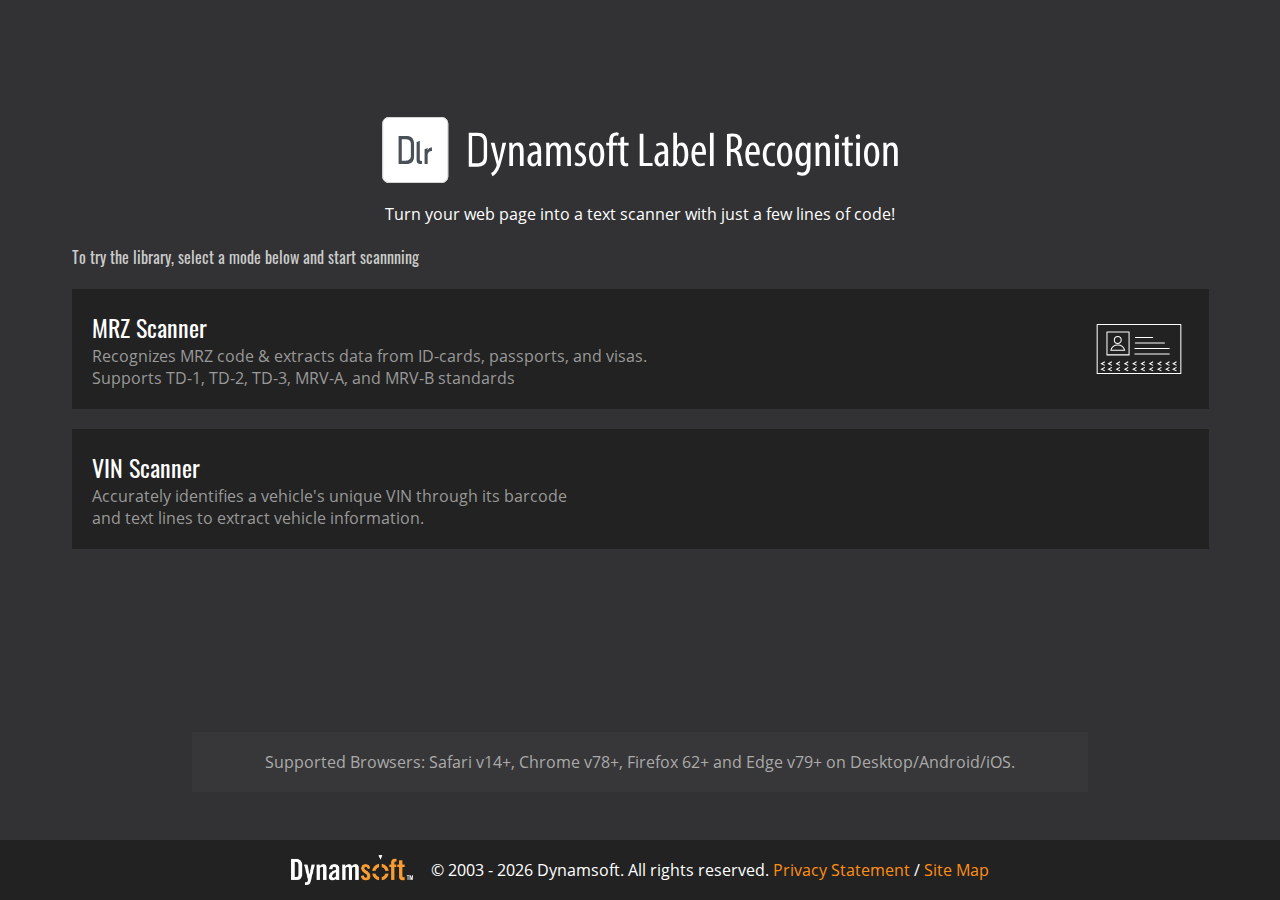
==== label-recognizer-js-index/index.html @ 2de91a48 "fix: updated links" ====
<!DOCTYPE html>
<html lang="en">
  <head>
    <meta charset="utf-8" />
    <meta name="viewport" content="width=device-width,initial-scale=1.0" />
    <meta
      name="description"
      content="Dynamsoft Label Recognizer (DLR) is a data capture SDK designed to recognize meaningful zonal text or symbols in an image (or a ‘Label’ in this context)."
    />
    <meta name="keywords" content="mrz, vin, passport, visa, id, drivers license, ocr" />
    <title>Label Recognizer JavaScript Demo | Dynamsoft</title>
    <link rel="stylesheet" href="./css/index.css" />
  </head>
  <body>
    <div class="header">
      <a class="header-icon-container" target="_blank" href="https://www.dynamsoft.com/">
        <img class="header-icon" src="./assets/dynamsoft_logo_orange.png" alt="logo" />
      </a>
      <!-- -----------ignore this part when uploading to github ↓------------ -->
      <div class="live-chat">
        <svg width="24" height="24" viewBox="0 0 24 24">
          <g transform="translate(-319 -816.551)">
            <g>
              <g id="conversation-chat-2">
                <path
                  d="M333.5,817.051h-10a4,4,0,0,0-4,4v5a4,4,0,0,0,4,4h1v4l4.5-4h4.5a4,4,0,0,0,4-4v-5A4,4,0,0,0,333.5,817.051Z"
                  fill="none"
                  stroke="#fff"
                  stroke-linecap="round"
                  stroke-linejoin="round"
                  stroke-width="1"
                />
                <path
                  d="M330.5,833.051v1.5a2.5,2.5,0,0,0,2.5,2.5h2.5l3,3v-3H340a2.5,2.5,0,0,0,2.5-2.5v-3a2.5,2.5,0,0,0-2.5-2.5h-.5"
                  fill="none"
                  stroke="#fff"
                  stroke-linecap="round"
                  stroke-linejoin="round"
                  stroke-width="1"
                />
              </g>
            </g>
          </g>
        </svg>
      </div>
      <!-- -----------ignore this part when uploading to github ↑------------ -->
    </div>
    <div class="homepage">
      <div class="content">
        <div class="content-header">
          <img src="./assets/dlr-logo-icon.svg" class="dlr-logo" alt="logo" />
          <div class="explain-text">Turn your web page into a text scanner with just a few lines of code!</div>
        </div>
        <div class="choices">
          <div class="tooltip">To try the library, select a mode below and start scannning</div>
          <div class="option" id="general-mrz">
            <div class="label">
              MRZ Scanner
              <div class="tooltip">
                <div data-v-c6bdc170="" class="mrzToolTip">
                  Recognizes MRZ code &amp; extracts data from ID-cards, passports, and visas. Supports TD-1, TD-2,
                  TD-3, MRV-A, and MRV-B standards
                </div>
              </div>
            </div>
            <div class="icon">
              <img src="./assets/mrz-icon.svg" />
            </div>
          </div>
          <div class="option" id="vin">
            <div class="label">
              VIN Scanner
              <div class="tooltip">
                <div data-v-c6bdc170="" class="vinToolTip">
                  Accurately identifies a vehicle's unique VIN through its barcode and text lines to extract vehicle
                  information.
                </div>
              </div>
            </div>
          </div>
          <!-- <div class="option-row">
            <div class="option" id="passport-mrz">
              <div class="label">Passport MRZ Scanner</div>
            </div>
            <div class="option" id="vin">
              <div class="label">VIN Scanner</div>
            </div>
          </div> -->
        </div>
      </div>
    </div>
    <div class="support-content">
      Supported Browsers: Safari v14+, Chrome v78+, Firefox 62+ and Edge v79+ on Desktop/Android/iOS.
    </div>
    <div class="footer">
      <div class="footer-content">
        <a class="footer-icon-container" target="_blank" href="https://www.dynamsoft.com/">
          <img class="footer-icon" src="./assets/dynamsoft_logo_orange.png" alt="logo" />
        </a>
        <span>
          © 2003 - <span class="current-year"></span> Dynamsoft. All rights reserved.
          <a href="https://www.dynamsoft.com/PrivacyStatement.aspx" target="_blank"> Privacy Statement </a>
          /
          <a href="https://www.dynamsoft.com/SiteMap.aspx" target="_blank"> Site Map</a>
        </span>
      </div>
    </div>
    <script src="./js/index.js"></script>
    <!-- -----------ignore this part when uploading to github ↓------------ -->
    <script type="text/javascript">
      var Comm100API = Comm100API || {};
      (function (t) {
        function e(e) {
          var a = document.createElement("script"),
            c = document.getElementsByTagName("script")[0];
          (a.type = "text/javascript"), (a.async = !0), (a.src = e + t.site_id), c.parentNode.insertBefore(a, c);
        }
        (t.chat_buttons = t.chat_buttons || []),
          t.chat_buttons.push({
            code_plan: "20242b05-3781-4d86-9b7f-fab63ddcdde3",
            div_id: "comm100-button-20242b05-3781-4d86-9b7f-fab63ddcdde3",
          }),
          (t.site_id = 90003305),
          (t.main_code_plan = "20242b05-3781-4d86-9b7f-fab63ddcdde3"),
          e("https://vue.comm100.com/livechat.ashx?siteId="),
          setTimeout(function () {
            t.loaded || e("https://standby.comm100vue.com/livechat.ashx?siteId=");
          }, 5e3);
      })(Comm100API || {});

      document
        .querySelector(".live-chat")
        .addEventListener("click", () => window.Comm100API.do("livechat.button.click"));
    </script>
    <!-- -----------ignore this part when uploading to github ↑------------ -->
  </body>
</html>
---- label-recognizer-js-index/css/index.css ----
@font-face {
  font-family: "Oswald-Regular";
  src: url("../font/Oswald-Regular.ttf");
}

@font-face {
  font-family: "Oswald-Light";
  src: url("../font/Oswald-Light.ttf");
}

@font-face {
  font-family: "OpenSans-Regular";
  src: url("../font/OpenSans-Regular.ttf");
}

* {
  margin: 0;
  padding: 0;
  box-sizing: border-box;
}

html,
body {
  width: 100%;
  height: 100%;
  -webkit-text-size-adjust: 100%;
  /* Prevent font scaling in landscape while allowing user zoom */
  background-color: rgb(50, 50, 52);
}

.header {
  display: flex;
  align-items: center;
  height: 60px;
  width: 100%;
  background-color: rgb(34, 34, 34);
  padding: 0 20px;
  gap: 15px;
}

.header .header-icon-container {
  height: 100%;
  display: flex;
  align-items: center;
}

.header .header-icon-container .header-icon {
  height: 50%;
}

.homepage {
  background-color: rgb(50, 50, 52);
  color: white;
  font-family: OpenSans-Regular;
  padding: 3vh;
}

.homepage .content {
  display: flex;
  flex-direction: column;
  gap: 20px;
  padding: 10vh 0 20vh;
}

.homepage .content .content-header {
  display: flex;
  justify-content: center;
  align-items: center;
  gap: 20px;
  flex-direction: column;

  color: #999;
  text-align: center;
  font-size: 12px;
  padding: 0 50px;
}

.homepage .content .content-header .dlr-logo {
  width: 255px;
  height: 32px;
}

.homepage .content .choices {
  display: flex;
  flex-direction: column;
  gap: 20px;
  margin: 0 auto;
  max-width: 1200px;
}

.homepage .content .choices .tooltip {
  display: none;
}

.homepage .content .choices .option {
  background-color: rgb(34, 34, 34);
  cursor: pointer;
  padding: 20px;
  height: 100%;
  display: flex;
  justify-content: space-between;
  align-items: center;
  gap: 15px;
}

.homepage .content .choices .option:hover {
  transition: all 0.2s ease-in-out;
  box-shadow: -8px 8px #888888;
  transform: translate(8px, -8px);
  border: 2px solid rgb(254, 142, 20);
}

.homepage .content .choices .option .label {
  font-size: 16px;
  font-family: Oswald-Regular;
}

.homepage .content .choices .option .label .tooltip {
  display: block;
  font-size: 12px;
  font-family: Opensans-Regular;
  color: #999;
}

.homepage .content .choices .icon {
  display: none;
}

.homepage .content .choices .option-row {
  display: flex;
  gap: 15px;
  flex-direction: column;
}

.homepage .content .choices .option-row .option {
  flex: 1;
}

.support-content {
  position: fixed;
  bottom: 0;
  display: flex;
  align-items: center;
  justify-content: center;
  height: 60px;
  width: 100%;
  text-align: center;
  color: rgb(170, 170, 170);
  background-color: rgb(55, 55, 57);
  font-family: OpenSans-Regular;
  font-size: 12px;
  padding: 0 20px;
}

.footer .footer-content span {
  color: white;
}
.footer .footer-content a {
  color: rgb(254, 142, 20);
  text-decoration: none;
}

.footer {
  display: none;
}

@media screen and (min-width: 980px) {
  .header {
    display: none;
  }

  .homepage .content .content-header .dlr-logo {
    width: 516px;
    height: 66px;
  }

  .homepage .content {
    padding-bottom: 25vh;
  }

  .homepage .content .content-header {
    display: flex;
    justify-content: center;
    align-items: center;
    gap: 20px;
    flex-direction: column;

    color: #fff;
    text-align: center;
    font-size: 16px;
  }

  .homepage .content .choices .tooltip {
    display: block;
    font-family: Oswald-Regular;
    color: #cccccc;
    text-align: left;
  }

  .homepage .content .choices .icon {
    display: flex;
    justify-content: center;
    align-items: center;
  }

  .homepage .content .choices .option {
    min-height: 90px;
  }

  .homepage .content .choices .option .label {
    font-size: 24px;
  }

  .homepage .content .choices .option .label .tooltip {
    font-size: 16px;
    font-family: Opensans-Regular;
    max-width: 60%;
  }

  .homepage .content .choices .option-row {
    display: flex;
    gap: 15px;
    flex-direction: row;
  }

  .support-content {
    position: fixed;
    bottom: 12%;
    display: flex;
    left: 0;
    right: 0;
    margin: 0 auto;
    align-items: center;
    justify-content: center;
    height: 60px;
    width: 70%;
    text-align: center;
    color: rgb(170, 170, 170);
    background-color: rgb(55, 55, 57);
    font-family: OpenSans-Regular;
    font-size: 16px;
  }

  .footer {
    position: fixed;
    bottom: 0;
    display: flex;
    align-items: center;
    justify-content: center;
    height: 60px;
    width: 100%;
    background-color: rgb(34, 34, 34);
    padding: 0 20px;
    gap: 15px;
  }
  .footer .footer-content {
    height: 100%;
    width: max-content;
    display: flex;
    align-items: center;
    width: max-content;
    gap: 2vh;
  }

  .footer .footer-content .footer-icon-container {
    height: 100%;
    display: flex;
    align-items: center;
    width: max-content;
  }

  .footer .footer-content .footer-icon-container .footer-icon {
    height: 50%;
  }

  .footer .footer-content span {
    font-family: OpenSans-Regular;
    color: white;
  }
  .footer .footer-content a {
    color: rgb(254, 142, 20);
    text-decoration: none;
  }
}
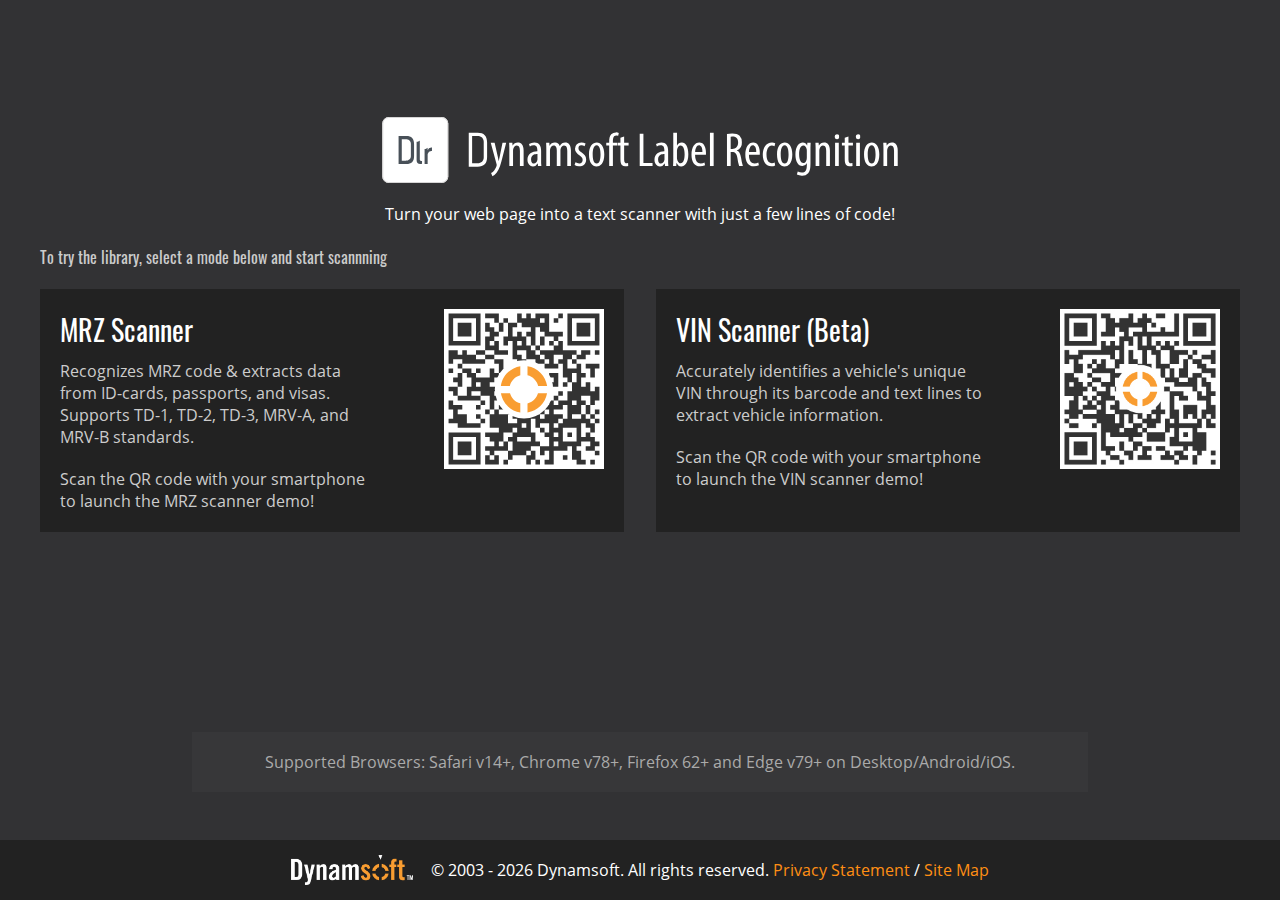
==== commit 030bc57e: "feat: update design to add qr-codes" ====
--- a/label-recognizer-js-index/index.html
+++ b/label-recognizer-js-index/index.html
@@ -53,28 +53,47 @@
         </div>
         <div class="choices">
           <div class="tooltip">To try the library, select a mode below and start scannning</div>
-          <div class="option" id="general-mrz">
-            <div class="label">
-              MRZ Scanner
-              <div class="tooltip">
-                <div data-v-c6bdc170="" class="mrzToolTip">
-                  Recognizes MRZ code &amp; extracts data from ID-cards, passports, and visas. Supports TD-1, TD-2,
-                  TD-3, MRV-A, and MRV-B standards
+          <div class="option-row">
+            <div class="option" id="general-mrz">
+              <div class="label">
+                MRZ Scanner
+                <div class="tooltip">
+                  <div data-v-c6bdc170="" class="mrzToolTip">
+                    Recognizes MRZ code &amp; extracts data from ID-cards, passports, and visas. Supports TD-1, TD-2,
+                    TD-3, MRV-A, and MRV-B standards.
+                  </div>
+                  <div class="scan-barcode-msg">
+                    Scan the QR code with your smartphone to launch the MRZ scanner demo!
+                  </div>
                 </div>
               </div>
+              <div class="icon">
+                <img
+                  class="barcode"
+                  src="./assets/mrz-scanner-demo-qr-code.svg"
+                  alt="https://demo.dynamsoft.com/solutions/mrz-scanner/index.html"
+                />
+              </div>
             </div>
-            <div class="icon">
-              <img src="./assets/mrz-icon.svg" />
-            </div>
-          </div>
-          <div class="option" id="vin">
-            <div class="label">
-              VIN Scanner
-              <div class="tooltip">
-                <div data-v-c6bdc170="" class="vinToolTip">
-                  Accurately identifies a vehicle's unique VIN through its barcode and text lines to extract vehicle
-                  information.
+            <div class="option" id="vin">
+              <div class="label">
+                VIN Scanner (Beta)
+                <div class="tooltip">
+                  <div data-v-c6bdc170="" class="vinToolTip">
+                    Accurately identifies a vehicle's unique VIN through its barcode and text lines to extract vehicle
+                    information.
+                  </div>
+                  <div class="scan-barcode-msg">
+                    Scan the QR code with your smartphone to launch the VIN scanner demo!
+                  </div>
                 </div>
+              </div>
+              <div class="icon">
+                <img
+                  class="barcode"
+                  src="./assets/vin-scanner-demo-qr-code.jpg"
+                  alt="https://demo.dynamsoft.com/Samples/DCV/JS/VINScanner/index.html"
+                />
               </div>
             </div>
           </div>
--- a/label-recognizer-js-index/css/index.css
+++ b/label-recognizer-js-index/css/index.css
@@ -59,7 +59,7 @@
   display: flex;
   flex-direction: column;
   gap: 20px;
-  padding: 10vh 0 20vh;
+  padding: 10vh 0 15vh;
 }
 
 .homepage .content .content-header {
@@ -98,6 +98,7 @@
   padding: 20px;
   height: 100%;
   display: flex;
+  flex-direction: column;
   justify-content: space-between;
   align-items: center;
   gap: 15px;
@@ -111,18 +112,24 @@
 }
 
 .homepage .content .choices .option .label {
-  font-size: 16px;
+  font-size: 24px;
   font-family: Oswald-Regular;
 }
 
 .homepage .content .choices .option .label .tooltip {
-  display: block;
-  font-size: 12px;
+  display: flex;
+  font-size: 14px;
   font-family: Opensans-Regular;
-  color: #999;
-}
-
-.homepage .content .choices .icon {
+  flex-direction: column;
+  padding-top: 10px;
+  gap: 10px;
+}
+
+.homepage .content .choices .option .label .tooltip .scan-barcode-msg {
+  display: none;
+}
+
+.homepage .content .choices .icon .barcode {
   display: none;
 }
 
@@ -134,6 +141,9 @@
 
 .homepage .content .choices .option-row .option {
   flex: 1;
+  height: auto;
+  display: flex;
+  align-items: start;
 }
 
 .support-content {
@@ -205,22 +215,36 @@
 
   .homepage .content .choices .option {
     min-height: 90px;
+    flex-direction: row;
+    gap: 0;
   }
 
   .homepage .content .choices .option .label {
-    font-size: 24px;
+    font-size: 28px;
   }
 
   .homepage .content .choices .option .label .tooltip {
     font-size: 16px;
     font-family: Opensans-Regular;
-    max-width: 60%;
+    max-width: 80%;
+    padding-top: 10px;
+    gap: 20px;
+  }
+
+  .homepage .content .choices .option .label .tooltip .scan-barcode-msg {
+    display: block;
   }
 
   .homepage .content .choices .option-row {
     display: flex;
-    gap: 15px;
+    gap: 2rem;
     flex-direction: row;
+  }
+
+  .homepage .content .choices .icon .barcode {
+    display: unset;
+    width: 10rem;
+    height: 10rem;
   }
 
   .support-content {
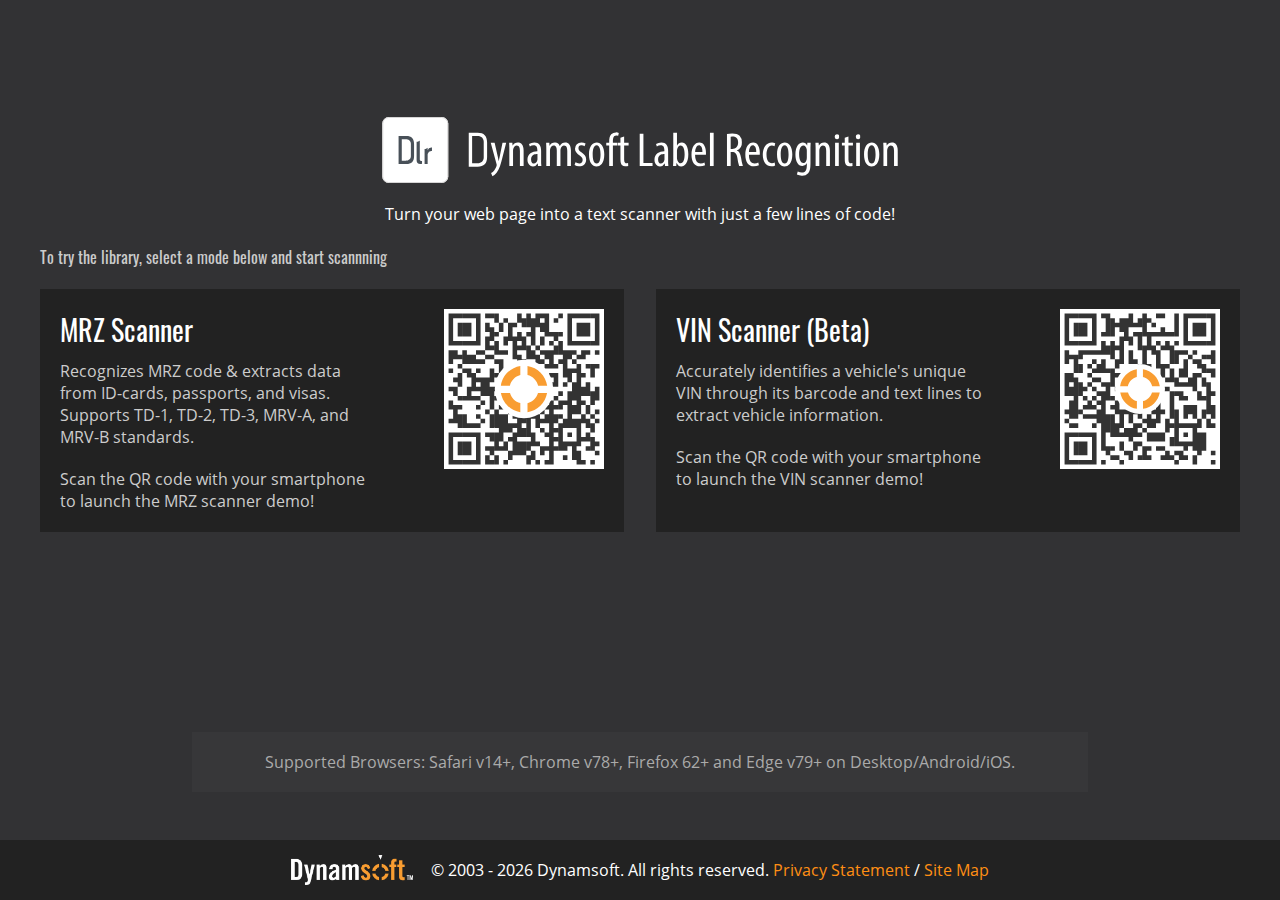
==== commit 1f28c707: "fix: update icons" ====
--- a/label-recognizer-js-index/index.html
+++ b/label-recognizer-js-index/index.html
@@ -91,7 +91,7 @@
               <div class="icon">
                 <img
                   class="barcode"
-                  src="./assets/vin-scanner-demo-qr-code.jpg"
+                  src="./assets/vin-scanner-demo-qr-code.svg"
                   alt="https://demo.dynamsoft.com/Samples/DCV/JS/VINScanner/index.html"
                 />
               </div>
--- a/label-recognizer-js-index/css/index.css
+++ b/label-recognizer-js-index/css/index.css
@@ -102,13 +102,6 @@
   justify-content: space-between;
   align-items: center;
   gap: 15px;
-}
-
-.homepage .content .choices .option:hover {
-  transition: all 0.2s ease-in-out;
-  box-shadow: -8px 8px #888888;
-  transform: translate(8px, -8px);
-  border: 2px solid rgb(254, 142, 20);
 }
 
 .homepage .content .choices .option .label {
@@ -219,6 +212,13 @@
     gap: 0;
   }
 
+  .homepage .content .choices .option:hover {
+    transition: all 0.2s ease-in-out;
+    box-shadow: -8px 8px #888888;
+    transform: translate(8px, -8px);
+    border: 2px solid rgb(254, 142, 20);
+  }
+
   .homepage .content .choices .option .label {
     font-size: 28px;
   }
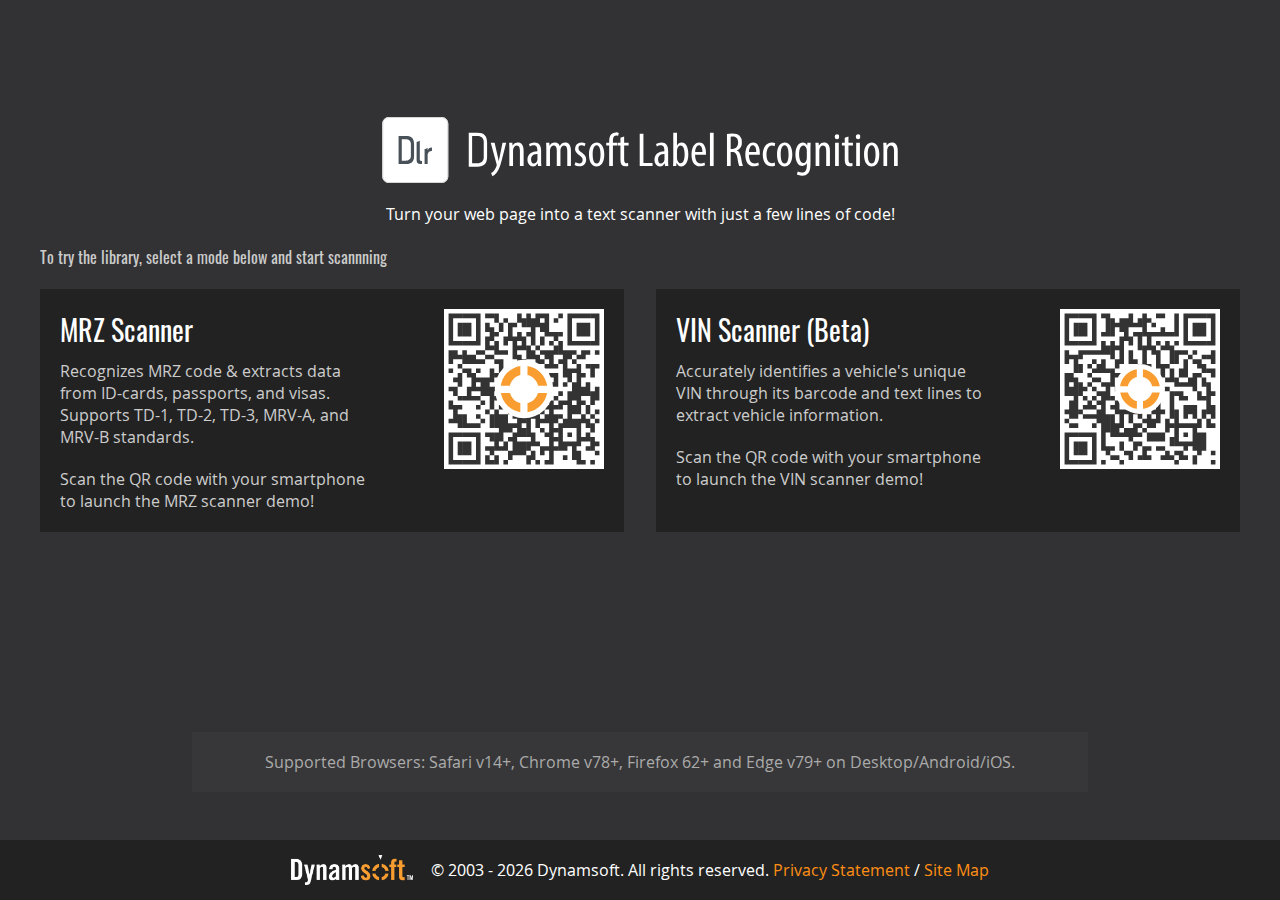
==== commit a45daae1: "feat: add gtag manager" ====
--- a/label-recognizer-js-index/index.html
+++ b/label-recognizer-js-index/index.html
@@ -152,5 +152,31 @@
         .addEventListener("click", () => window.Comm100API.do("livechat.button.click"));
     </script>
     <!-- -----------ignore this part when uploading to github ↑------------ -->
+    <!-- Google Tag Manager -->
+    <noscript>
+      <iframe
+        src="https://www.googletagmanager.com/ns.html?id=GTM-538F83"
+        height="0"
+        width="0"
+        style="display: none; visibility: hidden"
+      ></iframe>
+    </noscript>
+    <script>
+      if (!navigator.webdriver) {
+        setTimeout(() => {
+          (function (w, d, s, l, i) {
+            w[l] = w[l] || [];
+            w[l].push({ "gtm.start": new Date().getTime(), event: "gtm.js" });
+            var f = d.getElementsByTagName(s)[0],
+              j = d.createElement(s),
+              dl = l != "dataLayer" ? "&l=" + l : "";
+            j.async = true;
+            j.src = "//www.googletagmanager.com/gtm.js?id=" + i + dl;
+            f.parentNode.insertBefore(j, f);
+          })(window, document, "script", "dataLayer", "GTM-538F83");
+        }, 0);
+      }
+    </script>
+    <!-- End Google Tag Manager -->
   </body>
 </html>
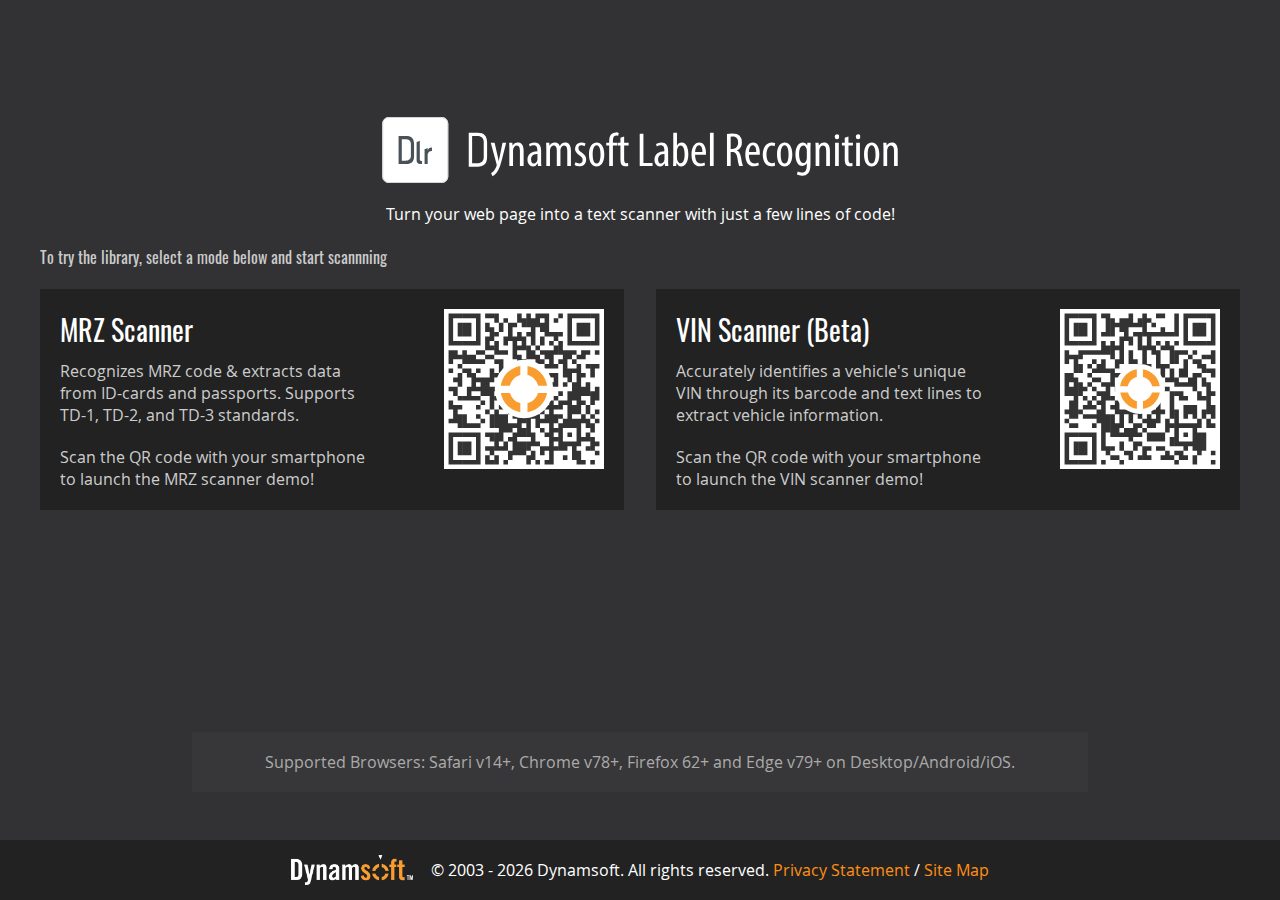
==== commit 702e2484: "Fix: update text to remove VISAs" ====
--- a/label-recognizer-js-index/index.html
+++ b/label-recognizer-js-index/index.html
@@ -59,8 +59,8 @@
                 MRZ Scanner
                 <div class="tooltip">
                   <div data-v-c6bdc170="" class="mrzToolTip">
-                    Recognizes MRZ code &amp; extracts data from ID-cards, passports, and visas. Supports TD-1, TD-2,
-                    TD-3, MRV-A, and MRV-B standards.
+                    Recognizes MRZ code &amp; extracts data from ID-cards and passports. Supports TD-1, TD-2,
+                    and TD-3 standards.
                   </div>
                   <div class="scan-barcode-msg">
                     Scan the QR code with your smartphone to launch the MRZ scanner demo!
